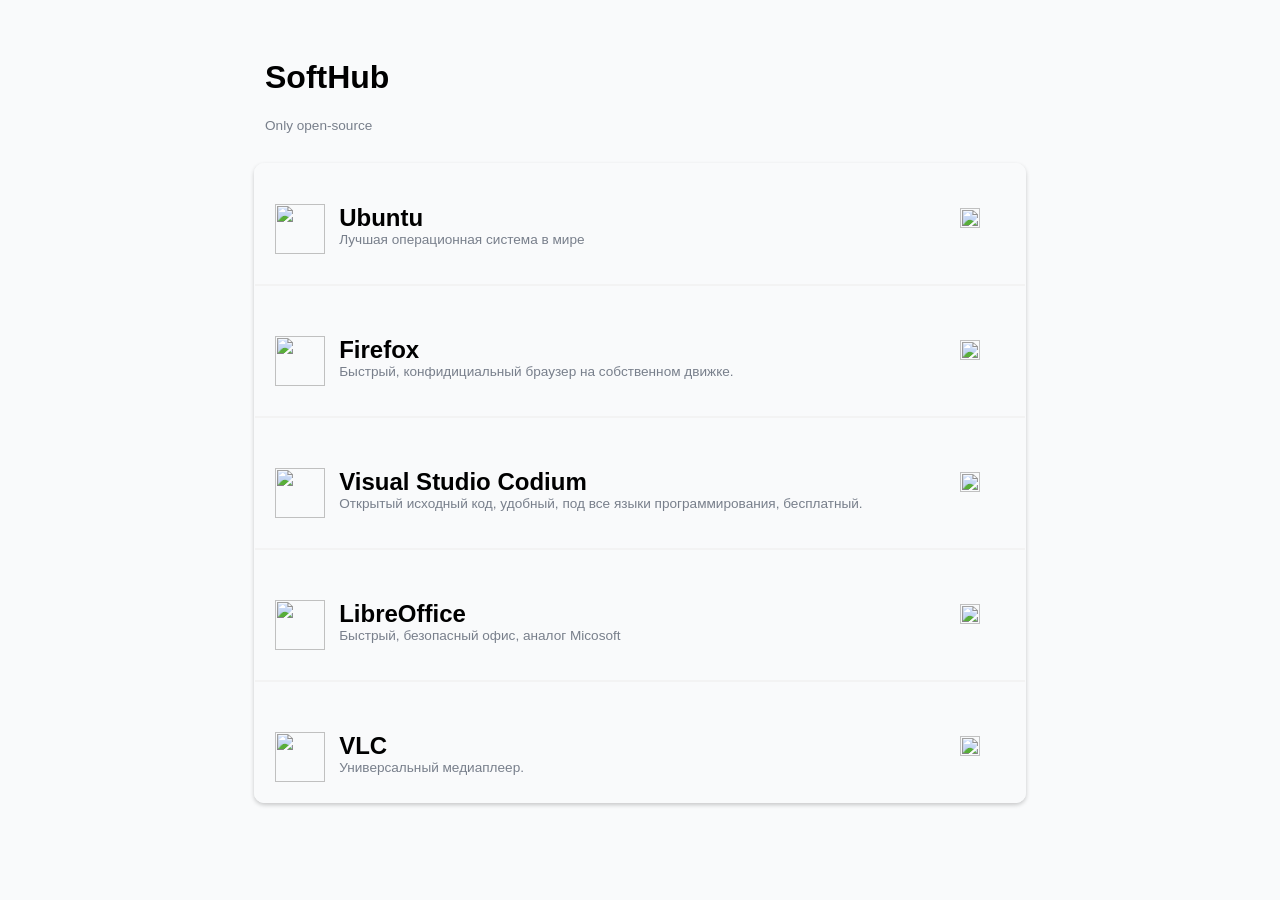
==== index.html @ 075c6384 "Fourth version! Minimalism!" ====
<!DOCTYPE html>
<html lang="en">
<head>
    <meta charset="UTF-8">
    <meta name="viewport" content="width=device-width, initial-scale=1.0">
    <link rel="stylesheet" href="css/style.css">
    <title>SoftHub</title>
</head>
<body>
    <header>
        <h1 id="Logo">SoftHub</h1>
        <p class="section-p">Only open-source</p>

    </header>

    <main>
        <div class="block">
            <img id = 'ubuntu' src="media/img/ubuntu.png">
            <div class="text">
                <h2 class="section-title">Ubuntu</h2>
                <p class="section-p">Лучшая операционная система в мире</p>
            </div>

            <a class="link-a" href="https://ubuntu.com/download/desktop" target="_blank">
                <img class="icon-a" src="media/img/link.png">
            </a>
        </div>

        <hr class="sector">

        <div class="block">
            <img id = 'firefox' src="media/img/firefox.png">
            <div class="text">
                <h2 class="section-title">Firefox</h2>
                <p class="section-p">Быстрый, конфидициальный браузер на собственном движке.</p>
            </div>

            <a class="link-a" href="https://www.firefox.com/en-US/" target="_blank">
                <img class="icon-a" src="media/img/link.png">
            </a>
        </div>

        <hr class="sector">


        <div class="block">
            <img id = 'vscodium' src="media/img/vscodium.png">
            <div class="text">
                <h2 class="section-title">Visual Studio Codium</h2>
                <p class="section-p">Открытый исходный код, удобный, под все языки программирования, бесплатный.</p>
            </div>

            <a class="link-a" href="https://vscodium.com/" target="_blank">
                <img class="icon-a" src="media/img/link.png">
            </a>
        </div>

        <hr class="sector">


        <div class="block">
            <img id = 'libreoffice' src="media/img/libreoffice.png">
            <div class="text">
                <h2 class="section-title">LibreOffice</h2>
                <p class="section-p">Быстрый, безопасный офис, аналог Micosoft</p>
            </div>

            <a class="link-a" href="https://www.libreoffice.org/" target="_blank">
                <img class="icon-a" src="media/img/link.png">
            </a>
        </div>


        <hr class="sector">


        <div class="block">
            <img id = 'vlc' src="media/img/vlc.png">
            <div class="text">
                <h2 class="section-title">VLC</h2>
                <p class="section-p">Универсальный медиаплеер.</p>
            </div>

            <a class="link-a" href="https://ru.wikipedia.org/wiki/VLC" target="_blank">
                <img class="icon-a" src="media/img/link.png">
            </a>
        </div>





    </main>


    <footer>
        <p class="section-p">Нажмите на иконку программы, чтобы перейти на официальный сайт</p>
    </footer>

    
        <audio>
            <source src = "media/audio/chicken.mp3" type="audio/mpeg">
        </audio>


        <script src="js/main.js"></script>


</body>
</html>
---- css/style.css ----
body {
    display: flex;
    flex-direction: column;


    
    font-family: 'Arial';
    

    align-items: center;





    text-align: center;

    background-color: #f9fafb;


}


header {
    display: flex;
    flex-direction: column;


    text-align: left;

    width: 770px;

    
    padding: 30px;

    padding-left: 50px;

}


main {
    display: flex;
    flex-direction: column;
    width: 770px;

    border-radius: 10px;
    box-shadow: 0 2px 4px rgba(0, 0, 0, 0.2);
    border: 1px solid #f9fafb;






}



.block {
    display: flex;


    height: 30px;
    


    padding: 40px;
    padding-left: 20px;


    gap: 2%;


    border-radius: 10px;



}


.text {
    text-align: left;

}


.section-title, .section-p{
    padding: 0%;
    margin: 0%;
    
}




.section-p {
    font-size: 85%;
    color: #787f8b;
    white-space: nowrap;
}



.link-a {
    width: 30px;
    height: 30px;
    border-radius: 4px;
    
    margin-left: auto; /* прижимает к концу */

}



.icon-a {
    width: 20px;
    height: 20px;
    padding: 15%;
}





.sector {
  border: none; /* убираем дефолтную рамку */
  border-top: 2px solid #f3f3f3; /* верхняя граница с цветом */
  margin: 10px 0;
}


img {
    width: 50px;
    height: 50px;
}


footer {
    display: none;
}


@media (min-width: 1200px) {
    main, header, footer {
        max-width: 1100px;
    }
}


@media (max-width: 800px) {
    header, main {
        display: flex;
        width: 80%;



        margin-top: auto;
        padding: 3%;


    }



    header {
        text-align: center;
    }


    .block {
        display: flex;
        height: 100%;
        width: 80%;

        padding-left: 0%;
    
        padding: 5%;

        align-items: center;

        gap: 10%;
    }


    .section-title {
        font-size: 120%;
    }


    .section-p {
        font-size: 90%;
        white-space: normal;

        
    }

    .link-a {
        display: none;
    }


    footer {
        display: block;
        padding: 5%;
    }
    
}
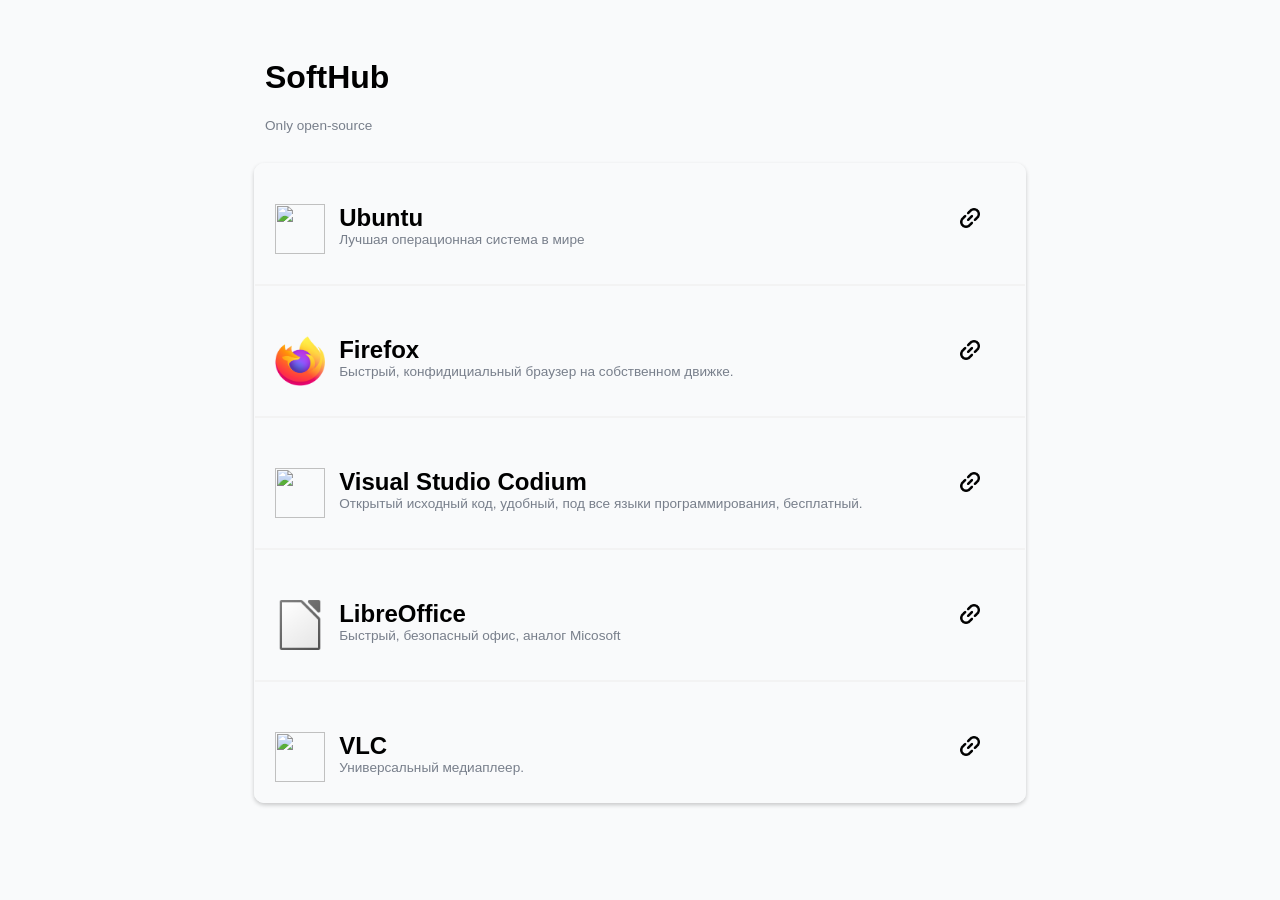
==== commit 9949b1a7: "Fourth version! Minimalism!" ====
--- a/index.html
+++ b/index.html
@@ -8,6 +8,7 @@
 </head>
 <body>
     <header>
+
         <h1 id="Logo">SoftHub</h1>
         <p class="section-p">Only open-source</p>
 
--- a/css/style.css
+++ b/css/style.css
@@ -5,7 +5,8 @@
 
     
     font-family: 'Arial';
-    
+
+
 
     align-items: center;
 
